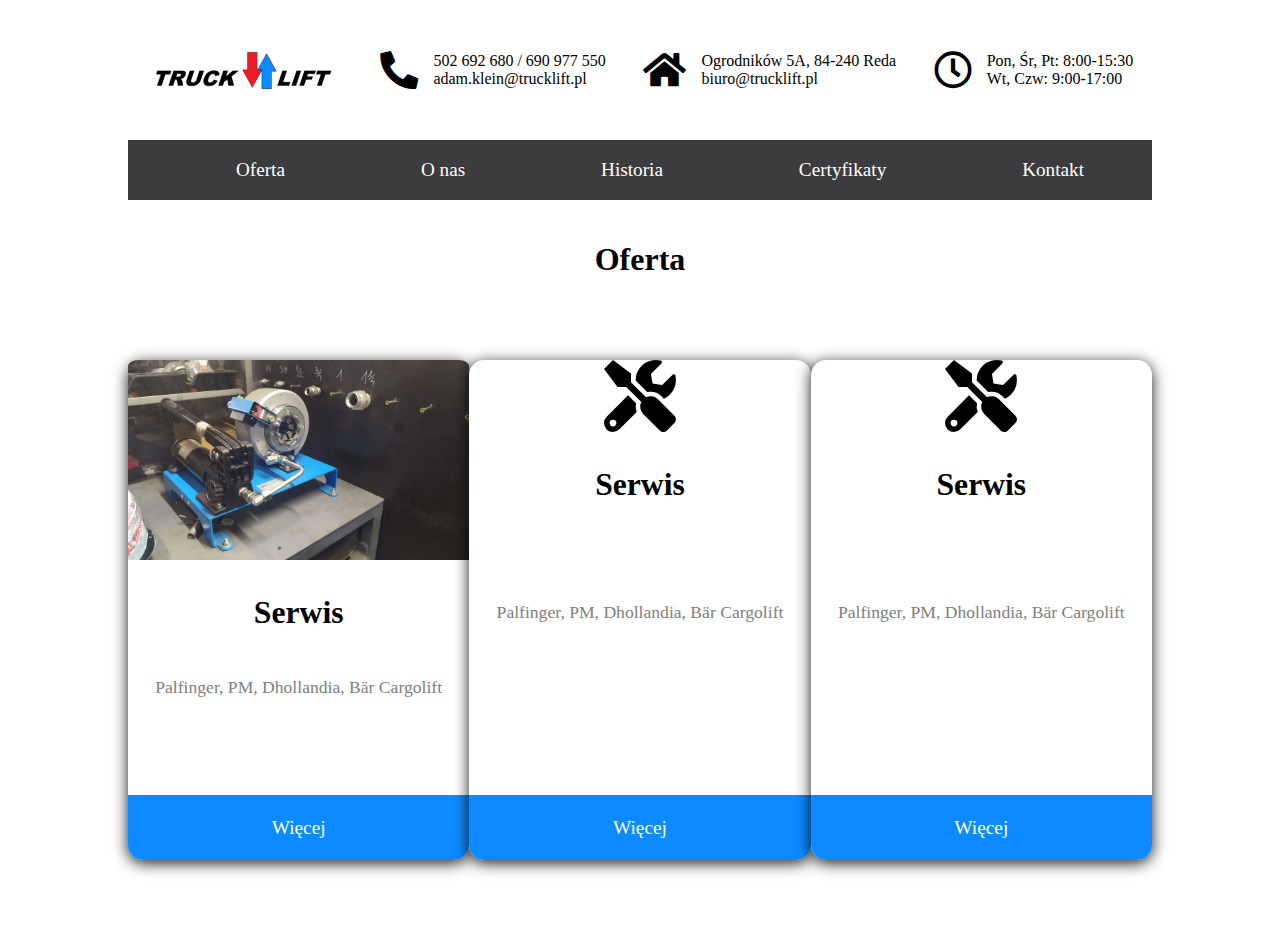
==== services.html @ b4f16732 "init" ====
<!doctype html>
<html lang="en">
<head>
    <meta charset="UTF-8">
    <meta name="viewport"
          content="width=device-width, user-scalable=no, initial-scale=1.0, maximum-scale=1.0, minimum-scale=1.0">
    <meta http-equiv="X-UA-Compatible" content="ie=edge">
    <link rel="stylesheet" href="./css/main.css">
    <link rel="stylesheet" href="./css/menu.css">
    <link rel="stylesheet" href="https://cdnjs.cloudflare.com/ajax/libs/font-awesome/5.11.2/css/all.css">

    <title>Trucklift</title>
</head>
<body>
<header>
    <nav>
        <div class="navTrigger" tabindex=1>
            <i></i><i></i><i></i>
        </div>
        <div class="nav__logo mobile__fixed"></div>

        <div class="nav__container">
            <div class="nav__info info">
                <div class="nav__contact">
                    <div class="nav__logo"></div>
                    <div class="nav__contact--block">
                        <i class="fas fa-phone"></i>
                        <div class="nav__data">
                            <span>502 692 680 / 690 977 550</span>
                            <span>adam.klein@trucklift.pl</span>
                        </div>
                    </div>
                    <div class="nav__contact--block">
                        <i class="fas fa-home"></i>
                        <div class="nav__data">
                        <span>Ogrodników 5A,
                                84-240
                                Reda</span>
                            <span>biuro@trucklift.pl</span>
                        </div>
                    </div>
                    <div class="nav__contact--block">
                        <i class="far fa-clock"></i>
                        <div class="nav__data">
                        <span>Pon, Śr, Pt:
                            8:00-15:30
                        </span>
                            <span>Wt, Czw:
                            9:00-17:00
                        </span>
                        </div>
                    </div>
                </div>
            </div>

            <div class="nav__lower item">
                <ul>
                    <li><a href="#">Oferta</a></li>
                    <li><a href="#">O nas</a></li>
                    <li><a href="#">Historia</a></li>
                    <li><a href="#">Certyfikaty</a></li>
                    <li><a href="#">Kontakt</a></li>
                </ul>
            </div>
        </div>
    </nav>
</header>
<main class="services">
    <h1>Oferta</h1>
    <div class="flex__container">
        <div class="card" id="service">
            <div class="card__head service__head">
                <br/>
            </div>
            <div class="card__body">
                <h3>Serwis</h3>
                <span>Palfinger, PM, Dhollandia, Bär Cargolift</span>
            </div>
            <div class="card__footer">
                Więcej
            </div>
        </div>
        <div class="card" id="courses">
            <div class="card__head courses__head">
                <i class="fas fa-tools"></i>
                <br/>
                <h3>Serwis</h3>
            </div>
            <div class="card__body">
                <span>Palfinger, PM, Dhollandia, Bär Cargolift</span>
            </div>
            <div class="card__footer">
              Więcej
            </div>
        </div>
        <div class="card" id="udt">
            <div class="card__head udt__head">
                <i class="fas fa-tools"></i>
                <br/>
                <h3>Serwis</h3>
            </div>
            <div class="card__body">
                <span>Palfinger, PM, Dhollandia, Bär Cargolift</span>
            </div>
            <div class="card__footer">
               Więcej
            </div>
        </div>
    </div>
</main>
<script src="./js/menu.js"></script>
</body>
</html>
---- css/main.css ----
body {
  margin: 0;
  padding: 0;
  overflow-x: hidden;
}

* {
  box-sizing: border-box;
}

.nav__container {
  z-index: 99;
  width: 100vw;
  height: 100vh;
  background: white;
}

a {
  text-decoration: none;
  color: white;
}

a:hover {
  color: #ED1D27;
}

ul {
  list-style: none;
}

.hide {
  visibility: hidden;
}

.cta {
  border: 3px solid #0D8AFF;
  width: 150px;
  text-align: center;
  padding: 15px 0;
  font-size: 1.2rem;
  margin: auto;
  cursor: pointer;
  transition: background 0.5s ease;
  color: white;
  z-index: 10;
}

.cta:hover {
  background: #0D8AFF;
}

.--filled {
  background: #0D8AFF;
}

.--small {
  padding: 5px 0;
}

.--full__width {
  width: 100%;
  margin: 0;
}

.text__black {
  color: black;
}

main {
  position: relative;
  top: -30px;
  padding-top: 50px;
  color: white;
}

.index {
  background: url("../assets/main.jpg") no-repeat 50% 50%;
  background-size: cover;
}

.services {
  display: flex;
  flex-direction: column;
}
.services h1 {
  color: black;
}

.underlay {
  margin-top: 15px;
  padding: 30px 80px;
  width: 100%;
  background: rgba(0, 0, 0, 0.7);
}

.card {
  box-shadow: 0px 3px 15px rgba(0, 0, 0, 0.9);
  position: relative;
  border-radius: 15px;
  background: white;
  color: black;
  text-align: center;
  line-height: 45px;
  padding: 0;
  width: 350px;
  height: 500px;
  transition: 0.5s ease;
  cursor: pointer;
}
.card:hover {
  transform: scale(1.05);
  box-shadow: 0px 3px 25px rgba(0, 0, 0, 0.9);
}
.card .card__head {
  border-radius: 3% 3% 0 0;
  width: 100%;
  height: 200px;
  padding-bottom: 30px;
}
.card .service__head {
  background: url("../assets/services.jpg") center no-repeat;
  background-size: cover;
}
.card i {
  font-size: 72px;
  margin-bottom: 30px;
}
.card h3 {
  font-size: 1.8em;
  margin: 0 0 30px 0;
  padding: 0;
}
.card span {
  color: gray;
}
.card .card__body {
  margin-top: 30px;
}
.card .card__footer {
  position: absolute;
  bottom: 0;
  width: 100%;
  background: #0D8AFF;
  color: white;
  padding: 10px 0;
  font-size: 1.1em;
  border-bottom-left-radius: 15px;
  border-bottom-right-radius: 15px;
}

@media screen and (min-width: 1024px) {
  body {
    padding-top: 200px;
    overflow: hidden;
  }

  main {
    z-index: 1;
    height: calc(100vh - 150px);
    display: flex;
    align-items: center;
  }

  .flex__container {
    display: flex;
    justify-content: space-between;
    width: 80%;
    margin: auto;
    color: white;
    font-size: 1.1em;
  }

  .underlay {
    margin-top: 0;
  }
}

/*# sourceMappingURL=main.css.map */
---- css/menu.css ----
header {
  max-height: 30px;
  margin: auto;
  z-index: 100;
}
header a {
  color: black;
}

.navTrigger {
  cursor: pointer;
  width: 30px;
  height: 25px;
  position: absolute;
  top: 30px;
  right: 30px;
  z-index: 100;
}

.navTrigger:hover i {
  background: dodgerblue;
}

.navTrigger i {
  transition: ease-in-out 0.3s;
  background-color: black;
  border-radius: 2px;
  content: "";
  display: block;
  width: 100%;
  height: 4px;
}

.navTrigger i {
  background-color: black;
  border-radius: 2px;
  content: "";
  display: block;
  width: 100%;
  height: 4px;
  will-change: transform;
}

.navTrigger i:nth-child(1) {
  animation: outT 0.8s backwards;
  animation-direction: reverse;
}

.navTrigger i:nth-child(2) {
  margin: 5px 0;
  animation: outM 0.8s backwards;
  animation-direction: reverse;
}

.navTrigger i:nth-child(3) {
  animation: outBtm 0.8s backwards;
  animation-direction: reverse;
}

.navTrigger.active i:nth-child(1) {
  animation: inT 0.8s forwards;
}

.navTrigger.active i:nth-child(2) {
  animation: inM 0.8s forwards;
}

.navTrigger.active i:nth-child(3) {
  animation: inBtm 0.8s forwards;
}

@keyframes inM {
  50% {
    transform: rotate(0deg);
  }
  100% {
    transform: rotate(45deg);
  }
}
@keyframes outM {
  50% {
    transform: rotate(0deg);
  }
  100% {
    transform: rotate(45deg);
  }
}
@keyframes inT {
  0% {
    transform: translateY(0px) rotate(0deg);
  }
  50% {
    transform: translateY(9px) rotate(0deg);
  }
  100% {
    transform: translateY(9px) rotate(135deg);
  }
}
@keyframes outT {
  0% {
    transform: translateY(0px) rotate(0deg);
  }
  50% {
    transform: translateY(9px) rotate(0deg);
  }
  100% {
    transform: translateY(9px) rotate(135deg);
  }
}
@keyframes inBtm {
  0% {
    transform: translateY(0px) rotate(0deg);
  }
  50% {
    transform: translateY(-9px) rotate(0deg);
  }
  100% {
    transform: translateY(-9px) rotate(135deg);
  }
}
@keyframes outBtm {
  0% {
    transform: translateY(0px) rotate(0deg);
  }
  50% {
    transform: translateY(-9px) rotate(0deg);
  }
  100% {
    transform: translateY(-9px) rotate(135deg);
  }
}
.nav__container {
  transform: translateX(100%);
  transition: transform 0.5s;
  z-index: 100;
}

.visible {
  transform: translateX(0);
  z-index: 100;
}

.nav__info {
  width: 80%;
  margin: auto;
  z-index: 100;
}

.nav__logo {
  background: url("../assets/logo.png");
  width: 196px;
  height: 40px;
  margin: 50px auto;
}

.mobile__fixed {
  position: fixed;
  top: -35px;
  left: 30px;
  z-index: 2;
}

.nav__contact--block {
  z-index: 100;
  display: flex;
  align-items: center;
  margin: 35px auto;
}
.nav__contact--block i {
  font-size: 38px;
  margin-right: 15px;
}
.nav__contact--block .fa-phone {
  transform: rotate(90deg);
}
.nav__contact--block .nav__data {
  display: flex;
  flex-direction: column;
}

ul {
  list-style: none;
  margin-top: 70px;
}
ul li {
  margin-bottom: 20px;
  font-size: 1.2em;
  font-weight: 500;
}

@media screen and (min-width: 1024px) {
  .navTrigger {
    display: none;
  }

  .nav__container {
    transform: translateX(0);
    max-height: 200px;
    display: block;
    width: 80%;
    margin: auto;
  }

  .mobile__fixed {
    display: none;
  }

  header {
    max-height: 200px;
    position: absolute;
    top: 0;
    left: 50%;
    transform: translateX(-50%);
    width: 100%;
    z-index: 100;
  }

  .nav__info {
    width: 100%;
    margin: auto;
  }

  .nav__contact {
    display: flex;
    flex-direction: row;
  }

  .nav__lower {
    width: 100%;
    height: 60px;
    background: #3C3C3E;
    margin: auto;
  }
  .nav__lower ul {
    margin: auto;
    display: flex;
    flex-direction: row;
    justify-content: space-around;
    align-items: center;
    height: 100%;
  }
  .nav__lower ul li {
    margin: 0;
  }
  .nav__lower ul li a {
    color: white;
  }
  .nav__lower ul li a:hover {
    color: #ED1D27;
  }
}

/*# sourceMappingURL=menu.css.map */
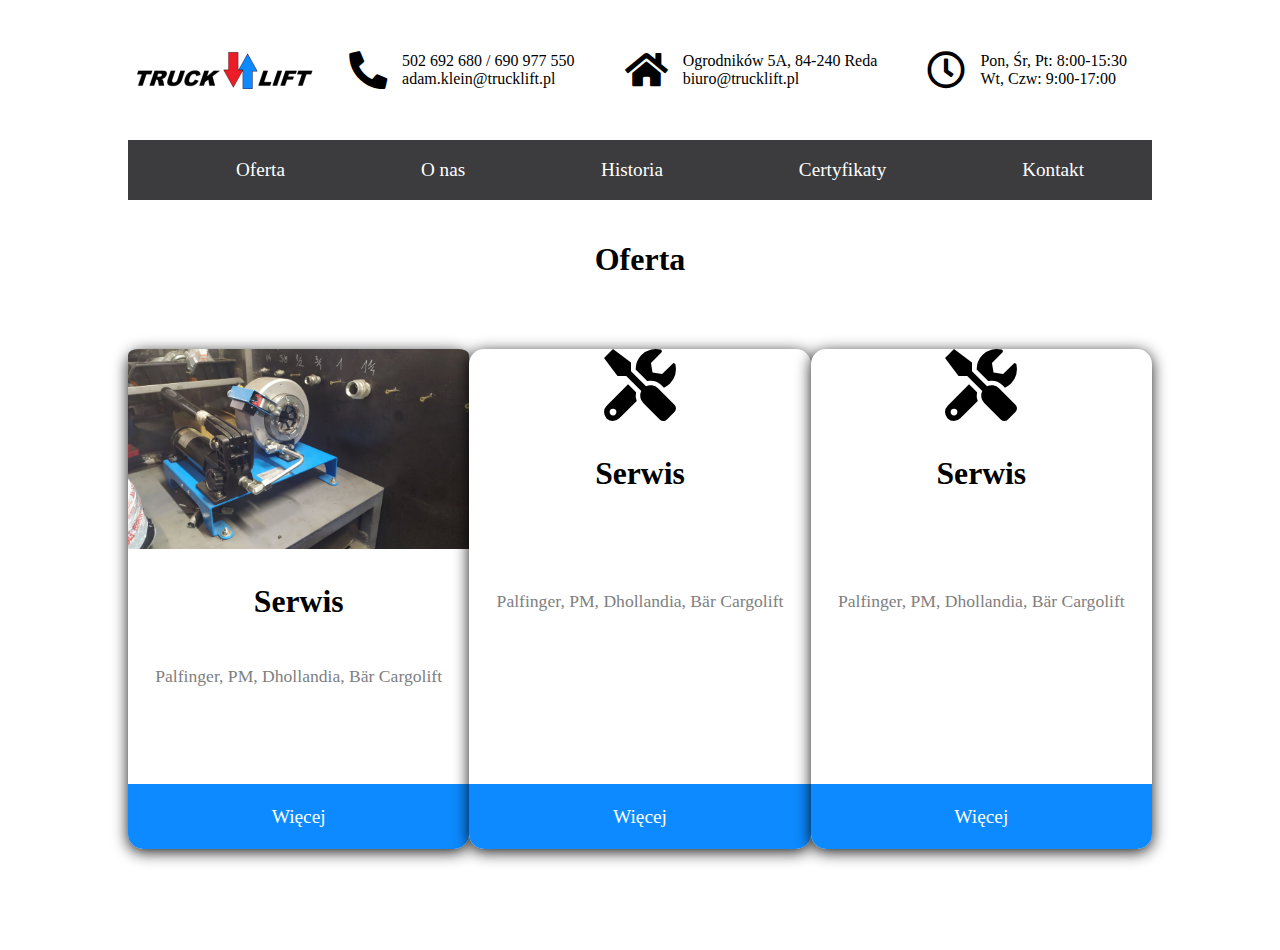
==== commit d2d52ae0: "'map'" ====
--- a/services.html
+++ b/services.html
@@ -17,12 +17,12 @@
         <div class="navTrigger" tabindex=1>
             <i></i><i></i><i></i>
         </div>
-        <div class="nav__logo mobile__fixed"></div>
+        <a href="./index.html"><div class="nav__logo mobile__fixed"></div></a>
 
         <div class="nav__container">
             <div class="nav__info info">
                 <div class="nav__contact">
-                    <div class="nav__logo"></div>
+                    <a href="./index.html"><div class="nav__logo"></div></a>
                     <div class="nav__contact--block">
                         <i class="fas fa-phone"></i>
                         <div class="nav__data">
@@ -55,17 +55,17 @@
 
             <div class="nav__lower item">
                 <ul>
-                    <li><a href="#">Oferta</a></li>
-                    <li><a href="#">O nas</a></li>
-                    <li><a href="#">Historia</a></li>
-                    <li><a href="#">Certyfikaty</a></li>
-                    <li><a href="#">Kontakt</a></li>
+                    <li><a href="./services.html">Oferta</a></li>
+                    <li><a href="./about.html">O nas</a></li>
+                    <li><a href="./history.html">Historia</a></li>
+                    <li><a href="./certificates.html">Certyfikaty</a></li>
+                    <li><a href="./contact.html">Kontakt</a></li>
                 </ul>
             </div>
         </div>
     </nav>
 </header>
-<main class="services">
+<main class="services" id="main">
     <h1>Oferta</h1>
     <div class="flex__container">
         <div class="card" id="service">
@@ -108,6 +108,55 @@
         </div>
     </div>
 </main>
+
+<!-- FIXED MODALS -->
+
+<div id="servicemodal" class="modal">
+    <!-- Modal content -->
+    <div class="modal-content">
+        <div class="modal__header service__modal">
+            <span class="close">&times;</span>
+        </div>
+        <div class="modal__body">
+            <h3>Serwis</h3>
+            <p>Lorem ipsum dolor sit amet,
+                consectetur adipisicing elit. Eius expedita fuga id iste,
+                iure libero magni officia quasi quidem, quos, rem sunt
+                tempora tenetur unde veniam? A ab alias animi dolores, eaque enim,
+                esse facere fuga fugit maxime molestias natus nobis perferendis quaerat
+                quasi quia quidem quis reprehenderit sit sunt tenetur voluptas voluptates?
+                Eum labore quia saepe temporibus? A dicta earum eius iste labore laudantium
+                maiores molestias nostrum obcaecati, porro quasi quia sunt. Aspernatur doloremque,
+                est fugit ipsam laboriosam magni minima non nostrum optio perspiciatis quis
+                quod ratione ullam. Adipisci animi beatae deserunt dignissimos doloribus eos
+                esse iste magni maiores maxime necessitatibus nesciunt non odit optio quidem
+                rerum sed sit, tempora tempore tenetur ut velit veritatis! Amet animi assumenda
+                delectus distinctio ea eaque facilis ipsa iste, laboriosam laborum magni nobis
+                possimus praesentium quibusdam quisquam recusandae reprehenderit ullam. Adipisci
+                </p>
+        </div>
+        <div class="modal__footer">
+            Lorem ipsum dolor sit amet.
+        </div>
+    </div>
+</div>
+<div id="coursesmodal" class="modal">
+
+    <!-- Modal content -->
+    <div class="modal-content">
+        <span class="close">&times;</span>
+        <p>Some text in the Modal..</p>
+    </div>
+</div>
+<div id="udtmodal" class="modal">
+
+    <!-- Modal content -->
+    <div class="modal-content">
+        <span class="close">&times;</span>
+        <p>Some text in the Modal..</p>
+    </div>
+</div>
 <script src="./js/menu.js"></script>
+<script src="./js/modal.js"></script>
 </body>
 </html>
--- a/css/main.css
+++ b/css/main.css
@@ -29,7 +29,7 @@
 }
 
 .hide {
-  visibility: hidden;
+  transform: translateX(-110%);
 }
 
 .cta {
@@ -71,6 +71,7 @@
   top: -30px;
   padding-top: 50px;
   color: white;
+  transition: transform 0.5s;
 }
 
 .index {
@@ -81,9 +82,11 @@
 .services {
   display: flex;
   flex-direction: column;
+  align-items: center;
 }
 .services h1 {
   color: black;
+  margin-bottom: 50px;
 }
 
 .underlay {
@@ -95,6 +98,7 @@
 
 .card {
   box-shadow: 0px 3px 15px rgba(0, 0, 0, 0.9);
+  margin-bottom: 50px;
   position: relative;
   border-radius: 15px;
   background: white;
@@ -148,6 +152,70 @@
   border-bottom-right-radius: 15px;
 }
 
+/* The Modal (background) */
+.modal {
+  display: none;
+  /* Hidden by default */
+  position: fixed;
+  /* Stay in place */
+  z-index: 1000;
+  /* Sit on top */
+  left: 0;
+  top: 0;
+  width: 100%;
+  /* Full width */
+  height: 100%;
+  overflow: auto;
+  /* Enable scroll if needed */
+  background-color: black;
+  /* Fallback color */
+  background-color: rgba(0, 0, 0, 0.4);
+  /* Black w/ opacity */
+}
+
+/* Modal Content/Box */
+.modal-content {
+  background-color: #fefefe;
+  margin: 15% auto;
+  /* 15% from the top and centered */
+  border: 1px solid #888;
+  width: 90%;
+  /* Could be more or less, depending on screen size */
+}
+.modal-content .modal__header {
+  display: flex;
+  width: 100%;
+}
+.modal-content .service__modal {
+  background: url("../assets/services.jpg") center no-repeat;
+  height: 300px;
+  background-size: cover;
+}
+.modal-content .modal__body, .modal-content .modal__footer {
+  padding: 20px;
+}
+.modal-content .modal__footer {
+  background: #0D8AFF;
+  color: white;
+  font-size: 1.1em;
+}
+
+/* The Close Button */
+.close {
+  font-size: 2.5em;
+  padding: 10px 20px;
+  margin-left: auto;
+  font-weight: bold;
+  color: white;
+}
+
+.close:hover,
+.close:focus {
+  color: black;
+  text-decoration: none;
+  cursor: pointer;
+}
+
 @media screen and (min-width: 1024px) {
   body {
     padding-top: 200px;
@@ -173,6 +241,21 @@
   .underlay {
     margin-top: 0;
   }
+
+  .modal {
+    top: -170px;
+    height: calc(100% + 170px);
+  }
+
+  .modal-content .service__modal {
+    height: 600px;
+  }
+}
+@media screen and (min-width: 1345px) {
+  .modal {
+    top: -245px;
+    height: calc(100% + 250px);
+  }
 }
 
 /*# sourceMappingURL=main.css.map */
--- a/css/menu.css
+++ b/css/menu.css
@@ -154,7 +154,7 @@
 }
 
 .mobile__fixed {
-  position: fixed;
+  position: absolute;
   top: -35px;
   left: 30px;
   z-index: 2;
